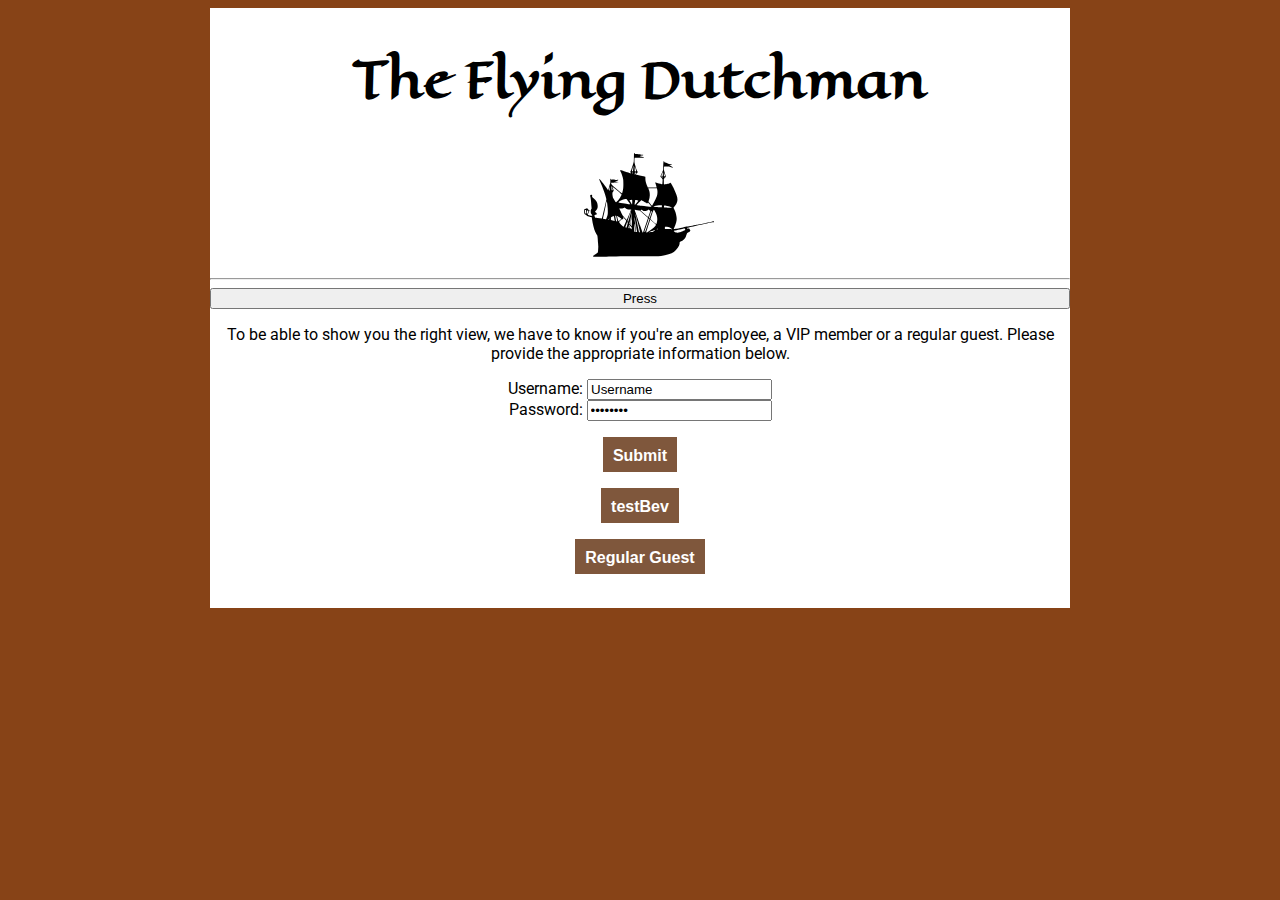
==== index.html @ 8bd4e919 "Merge pull request #16 from seho3066/translation-buttons" ====
<!DOCTYPE html>
<html lang="en">
    <title>The Flying Dutchman</title>
    <meta charset="UTF-8">
    <meta name="viewport" content="width=device-width, initial-scale=1">
    <link rel="stylesheet" href="styles/style.css">
    <!-- <script src="scripts/main.js"></script> -->
    <script src="dutchmanFiles/loader.js"></script>
    <script src="dutchmanFiles/DBLoaded.js"></script> 
    <script src="dutchmanFiles/Beverages.js"></script>
    <script src="scripts/ch_lang.js"></script>
    <body>

        <div class="container">
            <div class="header">
                <h1 style="height: 100px; margin-bottom: 0%;">The Flying Dutchman</h1>
                <img class="logo" src="images/placeholder-logo.svg" alt="logo">
                <hr>
            </div>
            <input type="button" id="chlang" onclick="change_lang()" value="Press">
            <div class="login-container">
                <p id="intro">
                    To be able to show you the right view, we have to know if you're an employee, a VIP member or a regular guest. Please provide the appropriate information below.
                </p>

                <p>
                  <span id="user">Username:</span> <input type="text" id="username" name="Username" value="Username"><br>
                  <span id="pass">Password:</span> <input type="password" id="password" name="Password" value="Password"><br>
                </p>

                <p>
                    <button id="subm"  onclick="validateUser();">Submit</button>
                </p>
                    <button id="loadbev" onclick="loadBeverages();">testBev</button>
                <p>
                    <a href="pages/order.html"><button id="regguest">Regular Guest</button></a>
                </p>
                <script src="scripts/index_script.js"></script>            
</div>
            
        </div>

    </body>
</html>
---- styles/style.css ----
@import url('https://fonts.googleapis.com/css?family=Eagle+Lake|Roboto');

:root {
    --bg: #874317;
}

html, body {
    background-color: var(--bg);
    height: calc(100vh - 300px);
    font-family: 'Roboto', sans-serif;
}

h1 {
    width: 100%;
    background-color: white;
    font-family: 'Eagle Lake', cursive;
    font-size: 3em;
}

h2 {
    font-family: 'Eagle Lake', cursive;
    font-size: 2em;
}

button {
    height: 35px;
    padding-bottom: 20px;
    padding-top: 10px;
    padding-left: 10px;
    padding-right: 10px;
    background-color: #7F573C;
    border: none;
    color: white;

    text-align: center;
    text-decoration: none;
    display: inline-block;
    font-size: 16px;
    font-weight: bold;
    opacity: 1;
    transition: 0.4s;
    cursor: pointer
}

button:hover {
    opacity: 0.6;
}

.container {
    background-color: white;
    display: flex;
    height: 100%;
    flex-direction: column;
    justify-content: center;
    max-width: 860px;
    margin-left: auto;
    margin-right: auto;
}

.header > h1{
    text-align: center;
    justify-content: center;
    height: 200px;
}


.login-container {
    flex: 1;
    text-align: center;
    justify-content: center;
}

.logo {
    display:block;
    margin-top: 0%;
    margin-left: 43.5%;
    height: 130px;
    width: 130px;


}
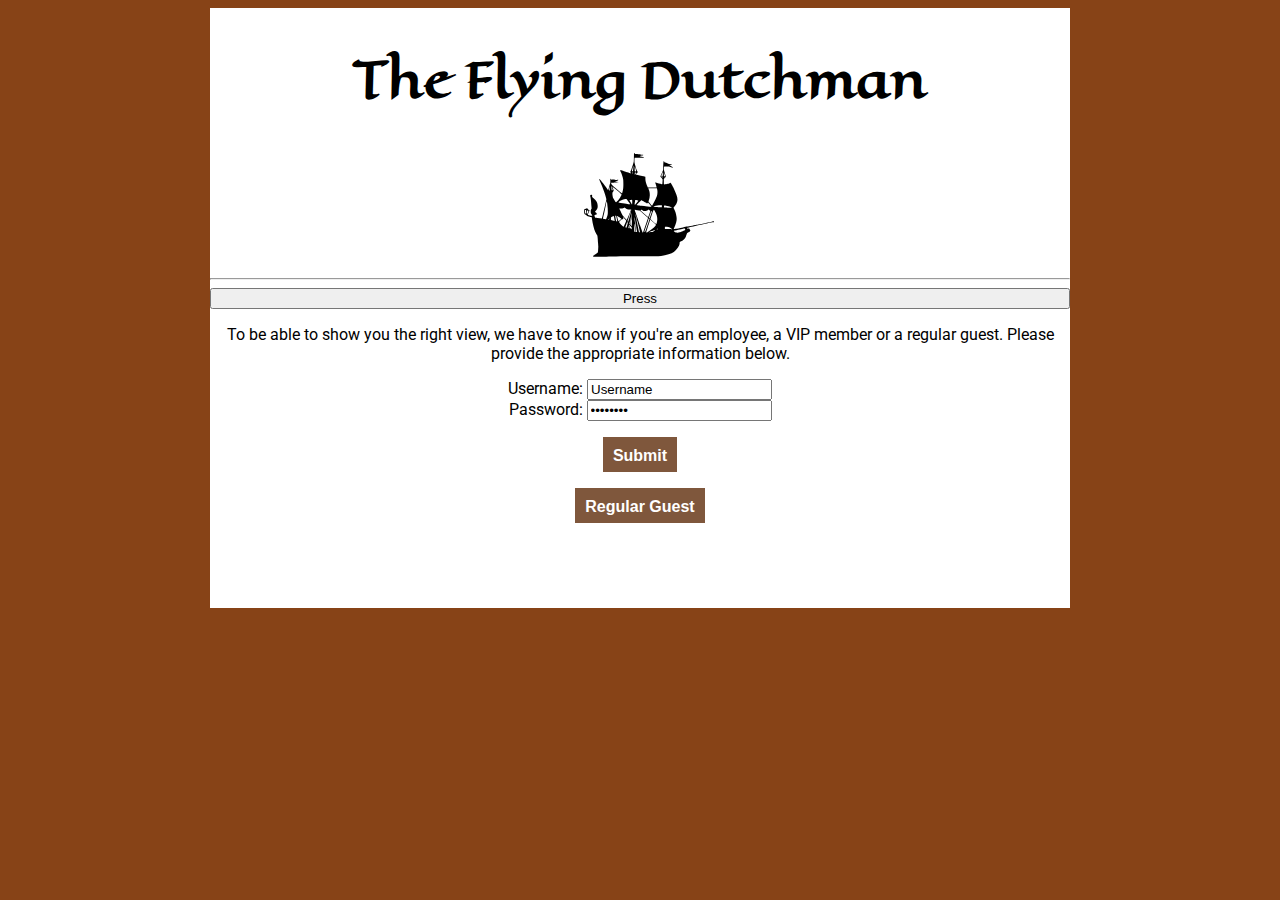
==== commit bd91200f: "fixed crash on lang change, tablet is now called table and button removed in index" ====
--- a/index.html
+++ b/index.html
@@ -31,7 +31,7 @@
                 <p>
                     <button id="subm"  onclick="validateUser();">Submit</button>
                 </p>
-                    <button id="loadbev" onclick="loadBeverages();">testBev</button>
+                
                 <p>
                     <a href="pages/order.html"><button id="regguest">Regular Guest</button></a>
                 </p>
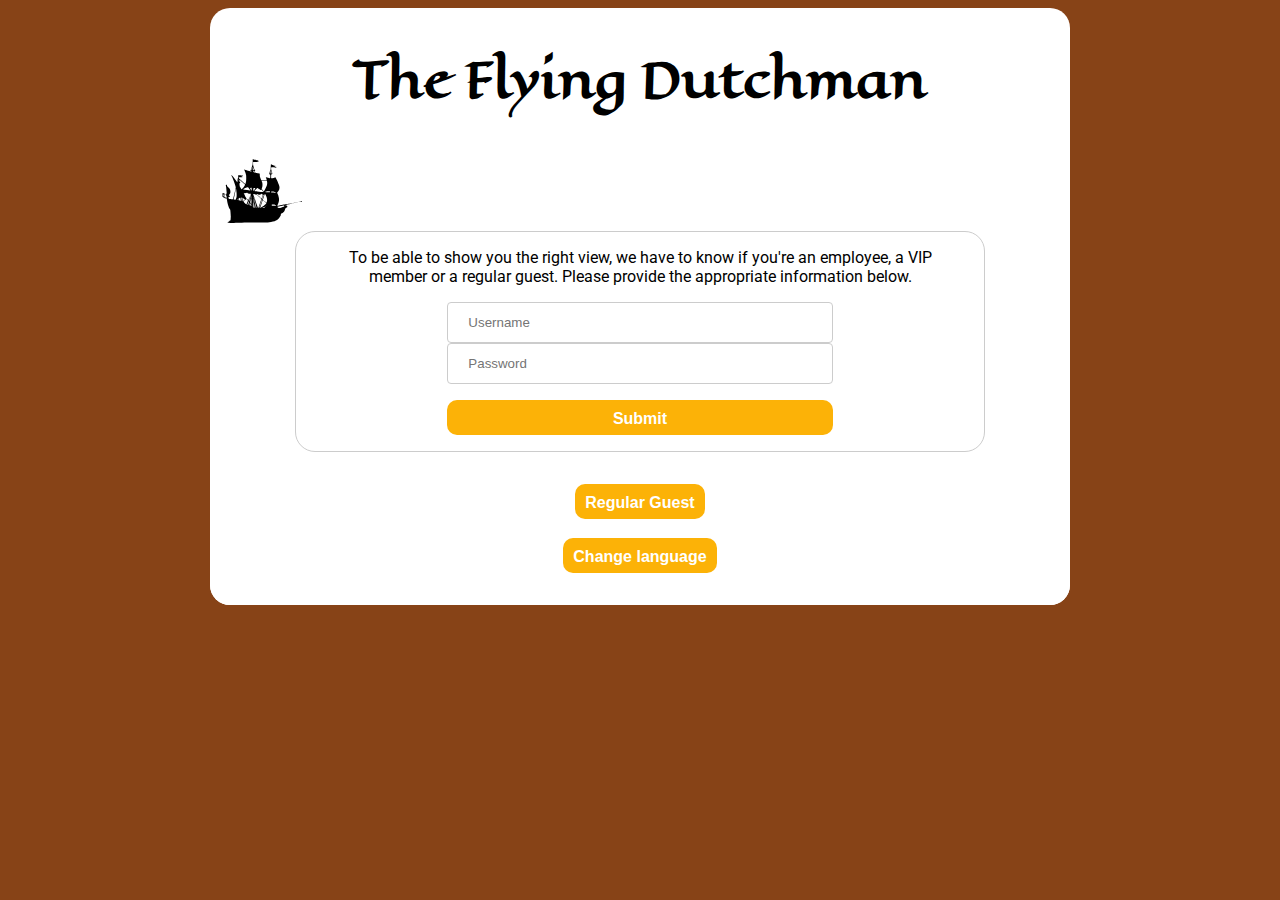
==== commit a900ccdd: "redesign of index page w/o the bg image" ====
--- a/index.html
+++ b/index.html
@@ -10,35 +10,37 @@
     <script src="dutchmanFiles/Beverages.js"></script>
     <script src="scripts/ch_lang.js"></script>
     <body>
-
         <div class="container">
             <div class="header">
-                <h1 style="height: 100px; margin-bottom: 0%;">The Flying Dutchman</h1>
-                <img class="logo" src="images/placeholder-logo.svg" alt="logo">
-                <hr>
+                <h1>The Flying Dutchman</h1>
+                <div class="shiptrail">
+                    <img id="logoId"class="logo" src="images/placeholder-logo.svg" alt="logo" style="height: 80px; width: 80;">
+                </div>
             </div>
-            <input type="button" id="chlang" onclick="change_lang()" value="Press">
+
             <div class="login-container">
-                <p id="intro">
-                    To be able to show you the right view, we have to know if you're an employee, a VIP member or a regular guest. Please provide the appropriate information below.
-                </p>
+                <div class="loginDiv">
+                    <div class="introTxtDiv">    
+                        <p id="intro">
+                        To be able to show you the right view, we have to know if you're an employee, a VIP member or a regular guest. Please provide the appropriate information below.
+                        </p>
+                    </div>
+                    <div class="login-form">
+                        <input type="text" id="username" name="Username" placeholder="Username">    
+                        <input type="password" id="password" name="Password" placeholder="Password">
 
-                <p>
-                  <span id="user">Username:</span> <input type="text" id="username" name="Username" value="Username"><br>
-                  <span id="pass">Password:</span> <input type="password" id="password" name="Password" value="Password"><br>
-                </p>
+                        <button id="subm"  onclick="validateUser();">Submit</button>
+                    </div>
+                </div>
+                <div class="login-footer">
 
-                <p>
-                    <button id="subm"  onclick="validateUser();">Submit</button>
-                </p>
-                
-                <p>
-                    <a href="pages/order.html"><button id="regguest">Regular Guest</button></a>
-                </p>
+                    <button id="regguest" onclick="location.href='pages/order.html';">Regular Guest</button></a>
+                    <br>
+                    <button id="chlang" onclick="change_lang()" value="Press">Change language</button>
+
+                </div>
                 <script src="scripts/index_script.js"></script>            
-</div>
-            
+            </div>
         </div>
-
     </body>
 </html>--- a/styles/style.css
+++ b/styles/style.css
@@ -21,6 +21,10 @@
     font-family: 'Eagle Lake', cursive;
     font-size: 2em;
 }
+.header {
+    display: flex;
+    flex-direction: column;
+}
 
 button {
     height: 35px;
@@ -31,6 +35,7 @@
     background-color: #7F573C;
     border: none;
     color: white;
+    border-radius: 10px;
 
     text-align: center;
     text-decoration: none;
@@ -46,36 +51,132 @@
     opacity: 0.6;
 }
 
+#username, #password{
+    width: 70%;
+    padding: 12px 20px;
+    border: 1px solid #ccc;
+    border-radius: 4px;
+    box-sizing: border-box;
+}
+
+.loginDiv{
+    width: 80%;
+    border: 0.5px solid #ccc;
+    display: flex;
+    flex-direction: column;
+    border-radius: 20px;
+    align-items: center;
+    padding-bottom: 1em;
+}
+
+.login-form {
+    width: 80%;
+    display: flex;
+    height: 100%;
+    flex-direction: column;
+    justify-content: justify-evenly;
+    align-items: center;
+}
+
+.introTxtDiv{
+    padding-left: 2em;
+    padding-right: 2em;
+    text-align: center;
+}
+
+#subm{
+    margin-top: 1em;
+    width:70%;
+    background-color: #fcb207;
+}
+
+#regguest{
+    background-color: #fcb207;
+}
+
+#chlang{
+    background-color: #fcb207;
+}
+.changeLangDiv{
+ 
+}
+
+
+.shiptrail{
+  overflow: hidden;
+  width: 100%;
+  height: 80px;
+}
+
+#logoId{
+    float: left;
+    width: 80px;
+    height: 80px;
+    display: block;
+  
+
+  animation: ani 5s ease-in-out infinite;
+}
+
+@keyframes ani {
+  0% {
+    left: -80px;
+  }
+
+
+  100% {
+    left: 100%;
+  }
+ 
+
+}
+
+
+
 .container {
     background-color: white;
     display: flex;
-    height: 100%;
+
     flex-direction: column;
-    justify-content: center;
     max-width: 860px;
     margin-left: auto;
     margin-right: auto;
+    border-radius: 20px;
 }
 
 .header > h1{
+    display: flex;
     text-align: center;
     justify-content: center;
-    height: 200px;
+
 }
 
 
 .login-container {
-    flex: 1;
+    display: flex;
+    flex-direction: column;
+    background-color: white;
     text-align: center;
     justify-content: center;
+    align-items: center;
+    border-radius: 20px;
+}
+
+.login-footer {
+    padding: 2em;
+    display: flex;
+    flex-direction: column;
+    align-items: center;
+    height: 20%;
 }
 
 .logo {
+    position: relative;
+    left: 12px;
     display:block;
-    margin-top: 0%;
-    margin-left: 43.5%;
+
+    margin-left: auto;
+    margin-right: auto;
     height: 130px;
     width: 130px;
-
-
-}+}
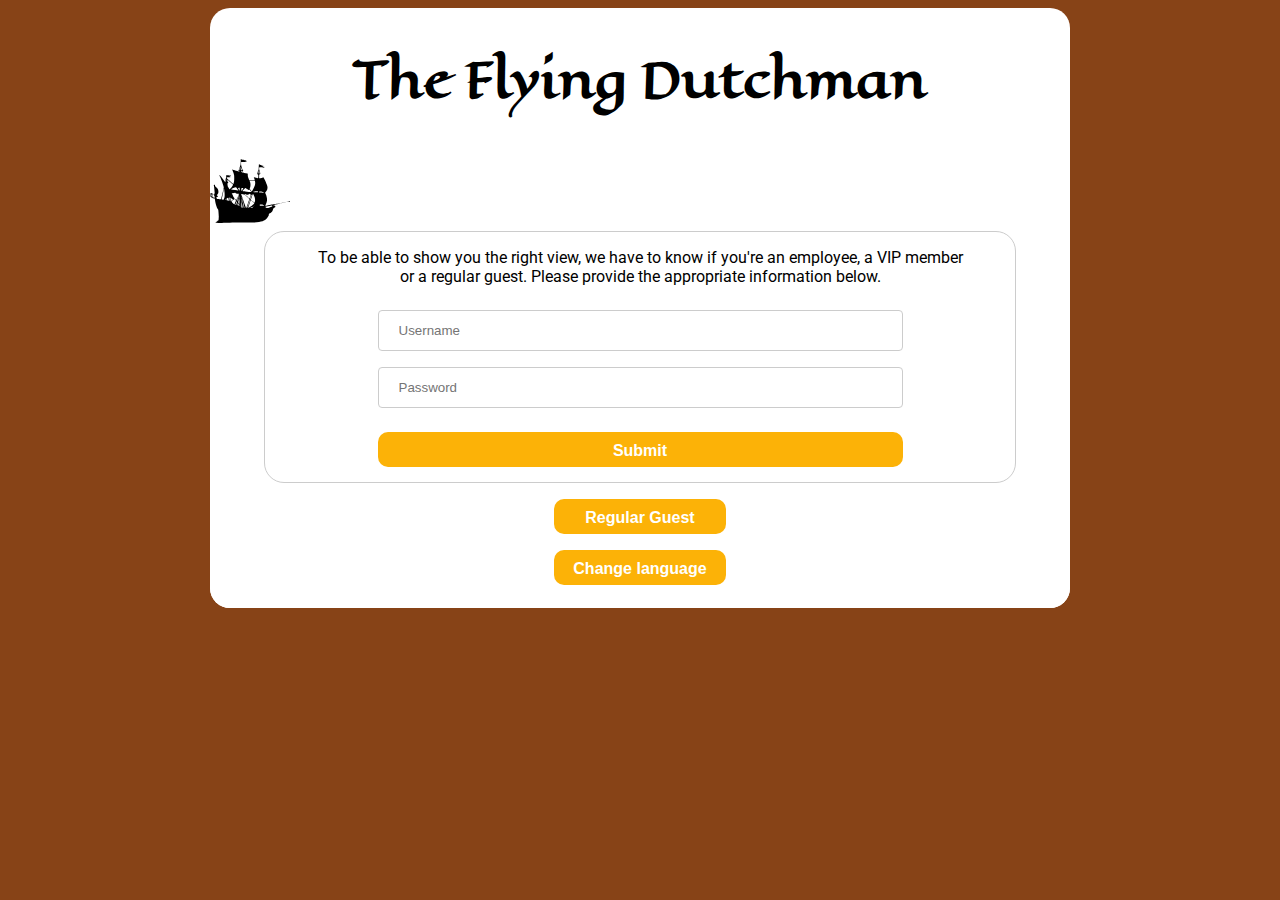
==== commit 9280c0ce: "Merge pull request #24 from seho3066/redesign" ====
--- a/index.html
+++ b/index.html
@@ -14,30 +14,32 @@
             <div class="header">
                 <h1>The Flying Dutchman</h1>
                 <div class="shiptrail">
-                    <img id="logoId"class="logo" src="images/placeholder-logo.svg" alt="logo" style="height: 80px; width: 80;">
+                    <img id="logoId"class="logo" src="images/placeholder-logo.svg" alt="logo">
                 </div>
             </div>
 
             <div class="login-container">
                 <div class="loginDiv">
                     <div class="introTxtDiv">    
-                        <p id="intro">
-                        To be able to show you the right view, we have to know if you're an employee, a VIP member or a regular guest. Please provide the appropriate information below.
-                        </p>
+                    <p id="intro">
+                    To be able to show you the right view, we have to know if you're an employee, a VIP member or a regular guest. Please provide the appropriate information below.
+                    </p>
                     </div>
-                    <div class="login-form">
-                        <input type="text" id="username" name="Username" placeholder="Username">    
-                        <input type="password" id="password" name="Password" placeholder="Password">
+                    <p>
+                        <input type="text" id="username" name="Username" placeholder="Username"><br>    
+                        <input type="password" id="password" name="Password" placeholder="Password"><br>
+                    </p>
 
+                    <p>
                         <button id="subm"  onclick="validateUser();">Submit</button>
-                    </div>
+                    </p>
                 </div>
-                <div class="login-footer">
+                <p>
+                    <a href="pages/order.html"><button id="regguest">Regular Guest</button></a>
+                </p>
 
-                    <button id="regguest" onclick="location.href='pages/order.html';">Regular Guest</button></a>
-                    <br>
-                    <button id="chlang" onclick="change_lang()" value="Press">Change language</button>
-
+                <div class="changeLangDiv">
+                    <button type="button" id="chlang" onclick="change_lang()" value="Press">Change language</button>
                 </div>
                 <script src="scripts/index_script.js"></script>            
             </div>
--- a/styles/style.css
+++ b/styles/style.css
@@ -20,10 +20,6 @@
 h2 {
     font-family: 'Eagle Lake', cursive;
     font-size: 2em;
-}
-.header {
-    display: flex;
-    flex-direction: column;
 }
 
 button {
@@ -51,50 +47,55 @@
     opacity: 0.6;
 }
 
-#username, #password{
+#username{
     width: 70%;
     padding: 12px 20px;
+    margin: 8px 0;
+    display: inline-block;
+    border: 1px solid #ccc;
+    border-radius: 4px;
+    box-sizing: border-box;
+}
+
+#password{
+    width: 70%;
+    padding: 12px 20px;
+    margin: 8px 0;
+    display: inline-block;
     border: 1px solid #ccc;
     border-radius: 4px;
     box-sizing: border-box;
 }
 
 .loginDiv{
-    width: 80%;
+    width:750px;
+    height: 250px;
     border: 0.5px solid #ccc;
-    display: flex;
-    flex-direction: column;
+    display: inline-block;
     border-radius: 20px;
-    align-items: center;
-    padding-bottom: 1em;
-}
-
-.login-form {
-    width: 80%;
-    display: flex;
-    height: 100%;
-    flex-direction: column;
-    justify-content: justify-evenly;
-    align-items: center;
 }
 
 .introTxtDiv{
-    padding-left: 2em;
-    padding-right: 2em;
+    width:650px;
+    height:50px;
     text-align: center;
+    display: inline-block;
 }
 
 #subm{
-    margin-top: 1em;
     width:70%;
     background-color: #fcb207;
 }
 
 #regguest{
+    padding-top: 10px;
+    width:20%;
     background-color: #fcb207;
 }
 
 #chlang{
+padding-top: 10px;
+    width:20%;
     background-color: #fcb207;
 }
 .changeLangDiv{
@@ -103,16 +104,21 @@
 
 
 .shiptrail{
+    position: relative;
   overflow: hidden;
-  width: 100%;
+  width: 860px;
   height: 80px;
+  margin: auto;
+
 }
 
 #logoId{
-    float: left;
-    width: 80px;
-    height: 80px;
-    display: block;
+    position: absolute;
+  left: 0;
+  width: 80px;
+  height: 80px;
+  display: block;
+    top: 0;
   
 
   animation: ani 5s ease-in-out infinite;
@@ -120,12 +126,12 @@
 
 @keyframes ani {
   0% {
-    left: -80px;
+    left: -90px;
   }
 
 
   100% {
-    left: 100%;
+    left: 860px;
   }
  
 
@@ -136,8 +142,9 @@
 .container {
     background-color: white;
     display: flex;
-
+    height: 100%;
     flex-direction: column;
+    justify-content: center;
     max-width: 860px;
     margin-left: auto;
     margin-right: auto;
@@ -148,26 +155,17 @@
     display: flex;
     text-align: center;
     justify-content: center;
+    display: inline-block;
 
 }
 
 
 .login-container {
-    display: flex;
-    flex-direction: column;
     background-color: white;
+    flex: 1;
     text-align: center;
     justify-content: center;
-    align-items: center;
     border-radius: 20px;
-}
-
-.login-footer {
-    padding: 2em;
-    display: flex;
-    flex-direction: column;
-    align-items: center;
-    height: 20%;
 }
 
 .logo {
@@ -180,3 +178,9 @@
     height: 130px;
     width: 130px;
 }
+
+@media only screen and (max-width: 600px) {
+    .logo {
+        margin-top: 50px;
+    }
+}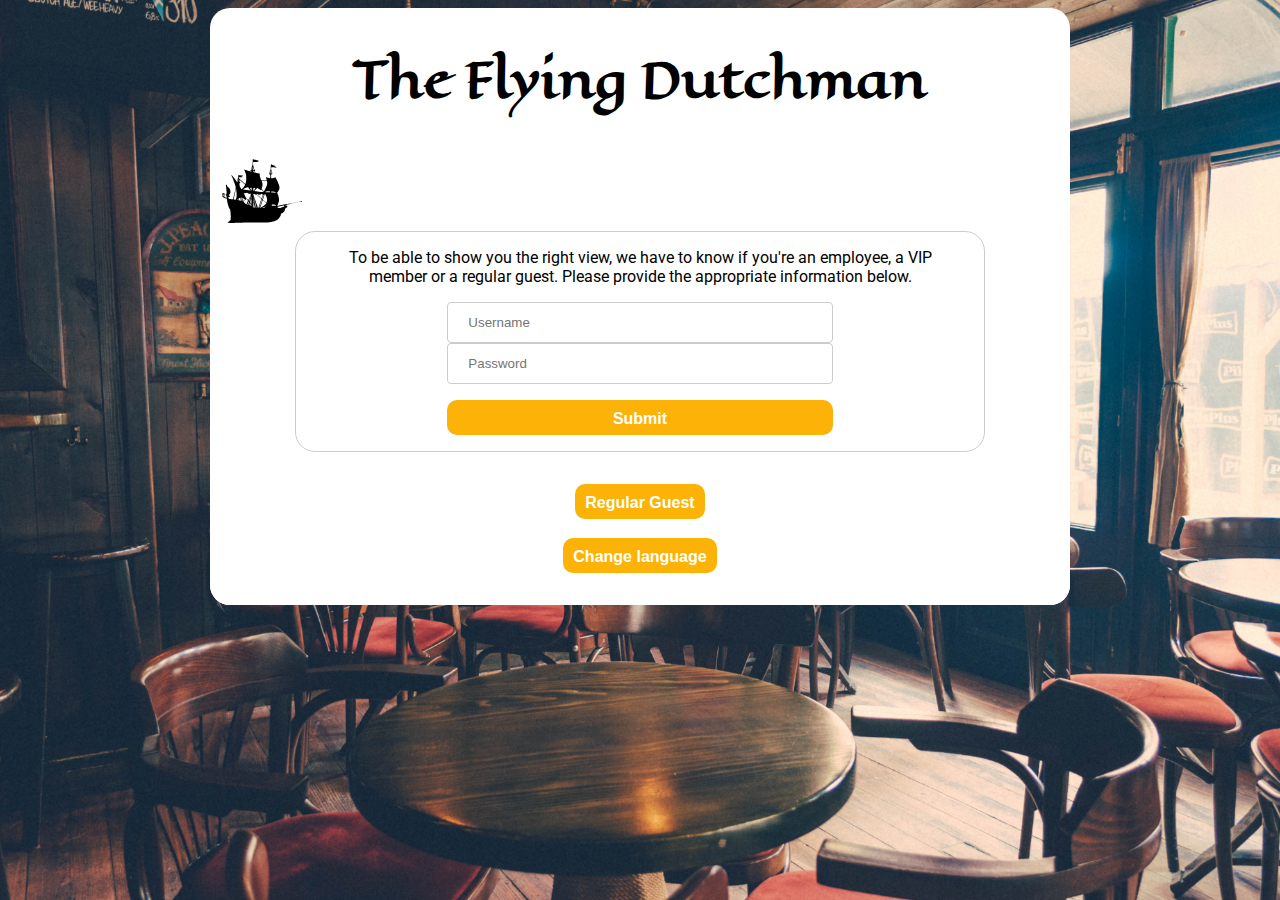
==== commit e92e7b3c: "Merge pull request #25 from seho3066/redesign-index" ====
--- a/index.html
+++ b/index.html
@@ -10,36 +10,35 @@
     <script src="dutchmanFiles/Beverages.js"></script>
     <script src="scripts/ch_lang.js"></script>
     <body>
+        <div class="bg"></div>
         <div class="container">
             <div class="header">
                 <h1>The Flying Dutchman</h1>
                 <div class="shiptrail">
-                    <img id="logoId"class="logo" src="images/placeholder-logo.svg" alt="logo">
+                    <img id="logoId"class="logo" src="images/placeholder-logo.svg" alt="logo" style="height: 80px; width: 80;">
                 </div>
             </div>
 
             <div class="login-container">
                 <div class="loginDiv">
                     <div class="introTxtDiv">    
-                    <p id="intro">
-                    To be able to show you the right view, we have to know if you're an employee, a VIP member or a regular guest. Please provide the appropriate information below.
-                    </p>
+                        <p id="intro">
+                        To be able to show you the right view, we have to know if you're an employee, a VIP member or a regular guest. Please provide the appropriate information below.
+                        </p>
                     </div>
-                    <p>
-                        <input type="text" id="username" name="Username" placeholder="Username"><br>    
-                        <input type="password" id="password" name="Password" placeholder="Password"><br>
-                    </p>
+                    <div class="login-form">
+                        <input type="text" id="username" name="Username" placeholder="Username">    
+                        <input type="password" id="password" name="Password" placeholder="Password">
 
-                    <p>
                         <button id="subm"  onclick="validateUser();">Submit</button>
-                    </p>
+                    </div>
                 </div>
-                <p>
-                    <a href="pages/order.html"><button id="regguest">Regular Guest</button></a>
-                </p>
+                <div class="login-footer">
 
-                <div class="changeLangDiv">
-                    <button type="button" id="chlang" onclick="change_lang()" value="Press">Change language</button>
+                    <button id="regguest" onclick="location.href='pages/order.html';">Regular Guest</button></a>
+                    <br>
+                    <button id="chlang" onclick="change_lang()" value="Press">Change language</button>
+
                 </div>
                 <script src="scripts/index_script.js"></script>            
             </div>
--- a/styles/style.css
+++ b/styles/style.css
@@ -5,9 +5,27 @@
 }
 
 html, body {
-    background-color: var(--bg);
+    
     height: calc(100vh - 300px);
     font-family: 'Roboto', sans-serif;
+}
+
+.bg {
+    position: absolute;
+    top: 0;
+    left: 0;
+    /* The image used */
+    background-image: url('../images/indexImage.jpg');
+
+    /* Full height */
+    height: 100%; 
+    width: 100%;
+    z-index: -1;
+
+    /* Center and scale the image nicely */
+    background-position: center;
+    background-repeat: no-repeat;
+    background-size: cover;
 }
 
 h1 {
@@ -20,6 +38,10 @@
 h2 {
     font-family: 'Eagle Lake', cursive;
     font-size: 2em;
+}
+.header {
+    display: flex;
+    flex-direction: column;
 }
 
 button {
@@ -47,55 +69,50 @@
     opacity: 0.6;
 }
 
-#username{
+#username, #password{
     width: 70%;
     padding: 12px 20px;
-    margin: 8px 0;
-    display: inline-block;
-    border: 1px solid #ccc;
-    border-radius: 4px;
-    box-sizing: border-box;
-}
-
-#password{
-    width: 70%;
-    padding: 12px 20px;
-    margin: 8px 0;
-    display: inline-block;
     border: 1px solid #ccc;
     border-radius: 4px;
     box-sizing: border-box;
 }
 
 .loginDiv{
-    width:750px;
-    height: 250px;
+    width: 80%;
     border: 0.5px solid #ccc;
-    display: inline-block;
+    display: flex;
+    flex-direction: column;
     border-radius: 20px;
+    align-items: center;
+    padding-bottom: 1em;
+}
+
+.login-form {
+    width: 80%;
+    display: flex;
+    height: 100%;
+    flex-direction: column;
+    justify-content: justify-evenly;
+    align-items: center;
 }
 
 .introTxtDiv{
-    width:650px;
-    height:50px;
+    padding-left: 2em;
+    padding-right: 2em;
     text-align: center;
-    display: inline-block;
 }
 
 #subm{
+    margin-top: 1em;
     width:70%;
     background-color: #fcb207;
 }
 
 #regguest{
-    padding-top: 10px;
-    width:20%;
     background-color: #fcb207;
 }
 
 #chlang{
-padding-top: 10px;
-    width:20%;
     background-color: #fcb207;
 }
 .changeLangDiv{
@@ -104,21 +121,16 @@
 
 
 .shiptrail{
-    position: relative;
   overflow: hidden;
-  width: 860px;
+  width: 100%;
   height: 80px;
-  margin: auto;
-
 }
 
 #logoId{
-    position: absolute;
-  left: 0;
-  width: 80px;
-  height: 80px;
-  display: block;
-    top: 0;
+    float: left;
+    width: 80px;
+    height: 80px;
+    display: block;
   
 
   animation: ani 5s ease-in-out infinite;
@@ -126,12 +138,12 @@
 
 @keyframes ani {
   0% {
-    left: -90px;
+    left: -80px;
   }
 
 
   100% {
-    left: 860px;
+    left: 100%;
   }
  
 
@@ -140,11 +152,9 @@
 
 
 .container {
+    display: flex;
     background-color: white;
-    display: flex;
-    height: 100%;
     flex-direction: column;
-    justify-content: center;
     max-width: 860px;
     margin-left: auto;
     margin-right: auto;
@@ -155,17 +165,26 @@
     display: flex;
     text-align: center;
     justify-content: center;
-    display: inline-block;
 
 }
 
 
 .login-container {
+    display: flex;
+    flex-direction: column;
     background-color: white;
-    flex: 1;
     text-align: center;
     justify-content: center;
+    align-items: center;
     border-radius: 20px;
+}
+
+.login-footer {
+    padding: 2em;
+    display: flex;
+    flex-direction: column;
+    align-items: center;
+    height: 20%;
 }
 
 .logo {
@@ -178,9 +197,3 @@
     height: 130px;
     width: 130px;
 }
-
-@media only screen and (max-width: 600px) {
-    .logo {
-        margin-top: 50px;
-    }
-}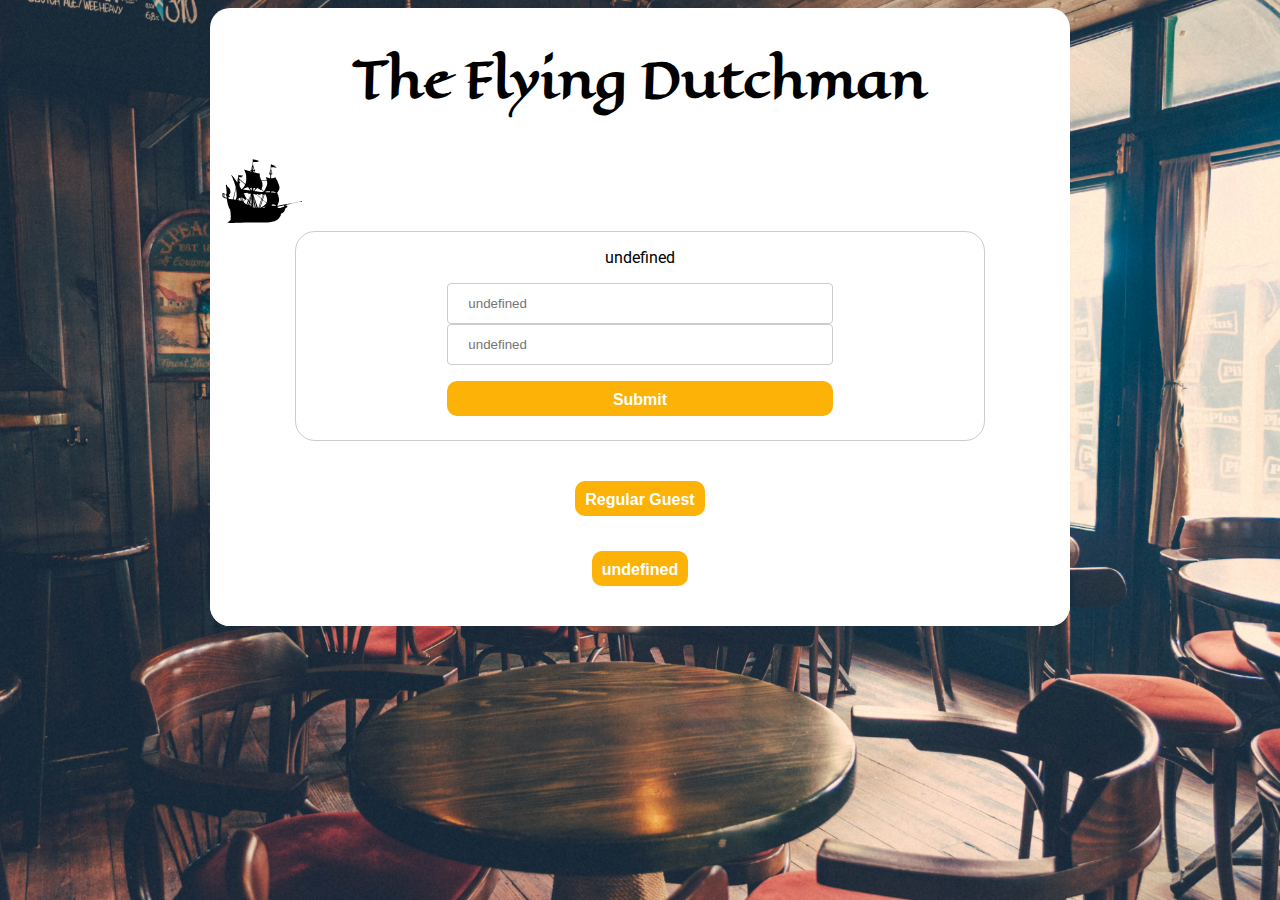
==== commit 66eb6576: "added comments for all of the work that I did and fixed some indentations in the HTML files. No CSS " ====
--- a/index.html
+++ b/index.html
@@ -5,12 +5,18 @@
     <meta name="viewport" content="width=device-width, initial-scale=1">
     <link rel="stylesheet" href="styles/style.css">
     <!-- <script src="scripts/main.js"></script> -->
+    <script src="dutchmanFiles/jquery-3.3.1.min.js"></script>
     <script src="dutchmanFiles/loader.js"></script>
     <script src="dutchmanFiles/DBLoaded.js"></script> 
     <script src="dutchmanFiles/Beverages.js"></script>
     <script src="scripts/ch_lang.js"></script>
+    <script type="text/javascript" src="scripts/lang.json"></script>
+    <script src="scripts/translate.js"></script>
     <body>
+        <!-- Background Image -->
         <div class="bg"></div>
+
+        <!-- Container for all content -->
         <div class="container">
             <div class="header">
                 <h1>The Flying Dutchman</h1>
@@ -19,10 +25,11 @@
                 </div>
             </div>
 
+            <!-- Container for the login space -->
             <div class="login-container">
                 <div class="loginDiv">
                     <div class="introTxtDiv">    
-                        <p id="intro">
+                        <p id="introText">
                         To be able to show you the right view, we have to know if you're an employee, a VIP member or a regular guest. Please provide the appropriate information below.
                         </p>
                     </div>
@@ -35,7 +42,7 @@
                 </div>
                 <div class="login-footer">
 
-                    <button id="regguest" onclick="location.href='pages/order.html';">Regular Guest</button></a>
+                    <button id="regguest" onclick="location.href='pages/order.html';">Regular Guest</button>
                     <br>
                     <button id="chlang" onclick="change_lang()" value="Press">Change language</button>
 
--- a/styles/style.css
+++ b/styles/style.css
@@ -50,11 +50,11 @@
     padding-top: 10px;
     padding-left: 10px;
     padding-right: 10px;
-    background-color: #7F573C;
+    background-color: #fcb207;
     border: none;
     color: white;
     border-radius: 10px;
-
+    margin: 0.5em;
     text-align: center;
     text-decoration: none;
     display: inline-block;
